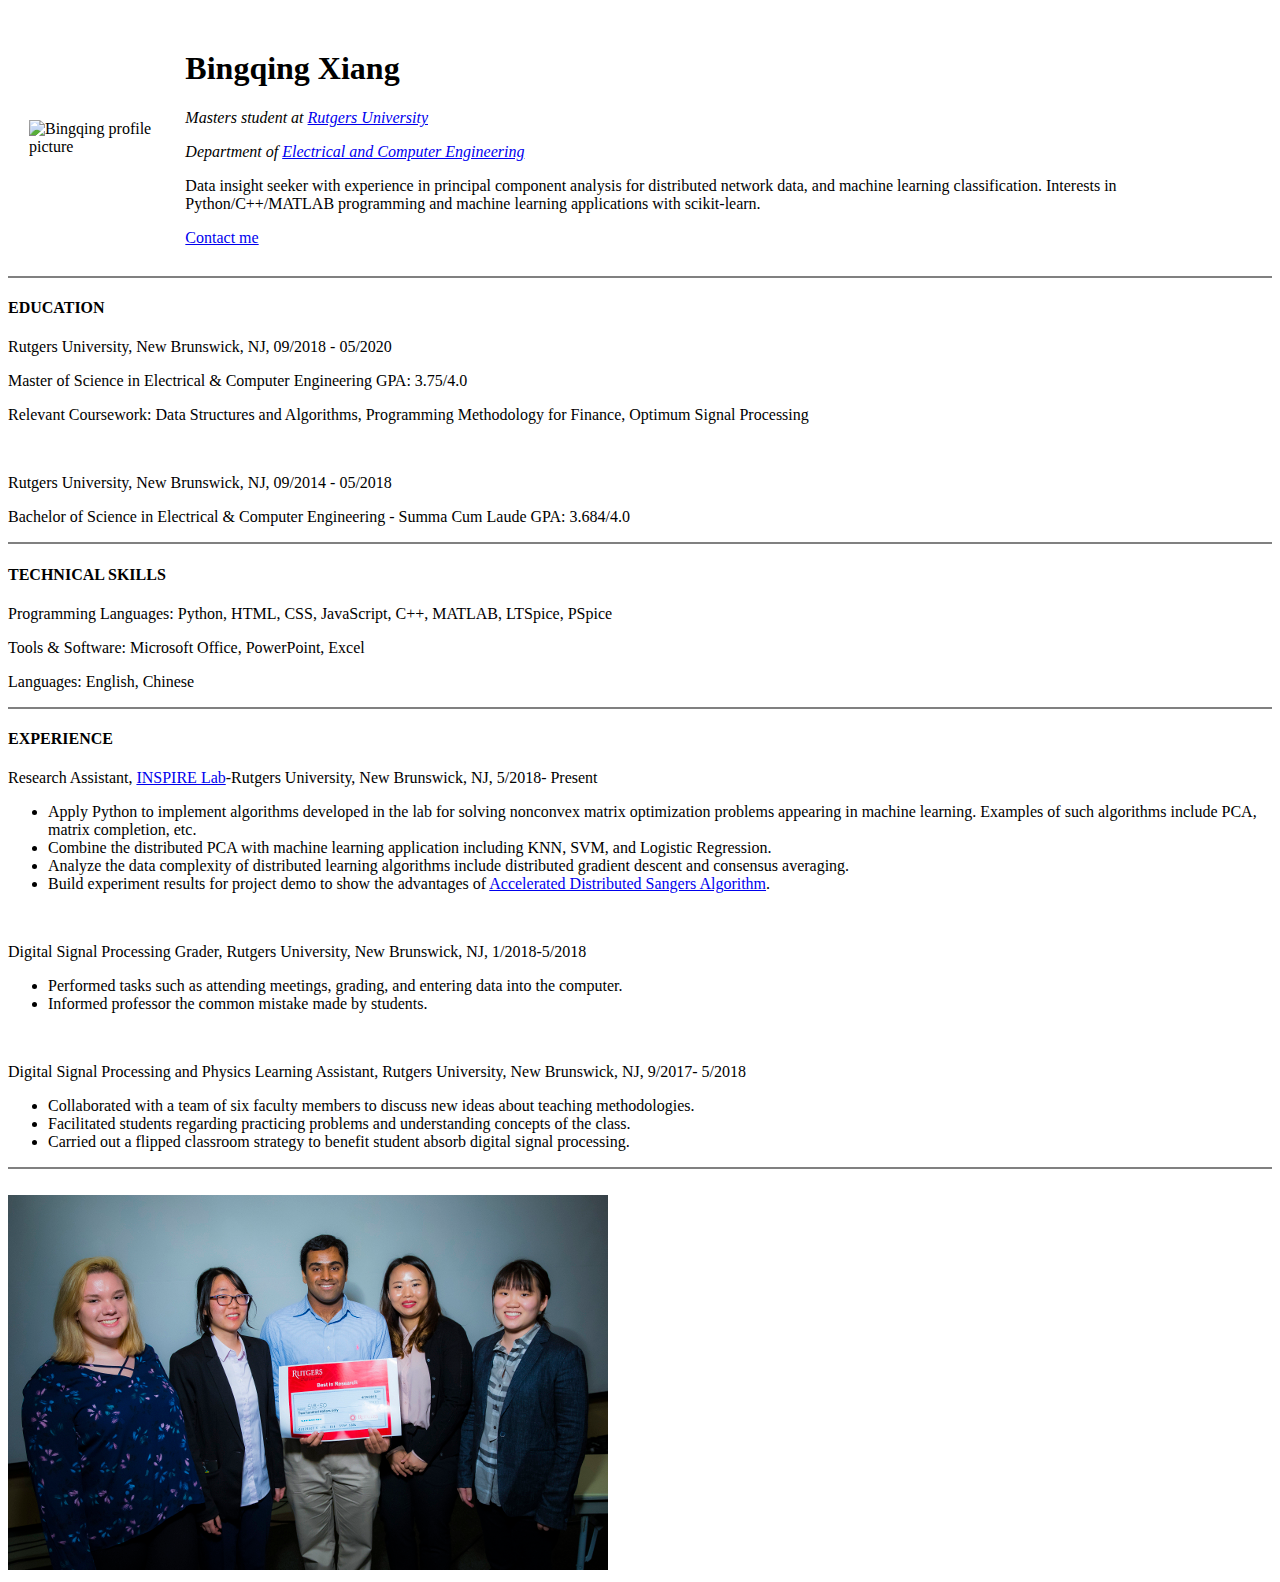
==== index.html @ 5eb1da76 "initial commit" ====
<!DOCTYPE html>
<html lang="en" dir="ltr">

<head>
  <meta charset="utf-8">
  <title>Bingqing Xiang</title>
</head>

<body>
  <table cellspacing="20">
    <tr>
      <td><img src="bq.jpg" alt="Bingqing profile picture"></td>
      <td>
        <h1>Bingqing Xiang</h1>
        <p><em>Masters student at <a href="https://www.rutgers.edu/">Rutgers University</a> </em></p>
        <p><em>Department of <a href="https://www.ece.rutgers.edu/">Electrical and Computer Engineering</a></em></p>
        <p>
          Data insight seeker with experience in principal component analysis for
          distributed network data, and machine learning classification. Interests
          in Python/C++/MATLAB programming and machine learning applications with
          scikit-learn.
        </p>
        <a href="Contact.html">Contact me</a>
      </td>
    </tr>
  </table>

  <hr size="2" noshade>

  <h4>EDUCATION</h4>
    <p>Rutgers University, New Brunswick, NJ, 09/2018 - 05/2020</p>
    <p>Master of Science in Electrical & Computer Engineering 							    GPA: 3.75/4.0</p>
    <p>Relevant Coursework: Data Structures and Algorithms, Programming Methodology for Finance, Optimum Signal Processing</p>
    <br>
    <p>Rutgers University, New Brunswick, NJ, 09/2014 - 05/2018</p>
    <p>Bachelor of Science in Electrical & Computer Engineering - Summa Cum Laude			                 GPA: 3.684/4.0</p>
  <hr size="2" noshade>
  <h4>TECHNICAL SKILLS</h4>

    <p>Programming Languages: Python, HTML, CSS, JavaScript, C++, MATLAB, LTSpice, PSpice</p>
    <p>Tools & Software: Microsoft Office, PowerPoint, Excel</p>
    <p>Languages: English, Chinese</p>

  <hr size="2" noshade>
  <h4>EXPERIENCE</h4>
    <p>Research Assistant, <a href="http://www.inspirelab.us/">INSPIRE Lab</a>-Rutgers University, New Brunswick, NJ, 5/2018- Present</p>
    <ul>
      <li>Apply Python to implement algorithms developed in the lab for solving nonconvex matrix optimization problems appearing in machine learning. Examples of such algorithms include PCA, matrix completion, etc.</li>
      <li>Combine the distributed PCA with machine learning application including KNN, SVM, and Logistic Regression.</li>
      <li>Analyze the data complexity of distributed learning algorithms include distributed gradient descent and consensus averaging.</li>
      <li>Build experiment results for project demo to show the advantages of <a href="https://ieeexplore.ieee.org/abstract/document/8683095">Accelerated Distributed Sangers Algorithm</a>.</li>
    </ul>
    <br>
    <p>Digital Signal Processing Grader, Rutgers University, New Brunswick, NJ, 1/2018-5/2018</p>
    <ul>
      <li>Performed tasks such as attending meetings, grading, and entering data into the computer.</li>
      <li>Informed professor the common mistake made by students.</li>
    </ul>
    <br>

    <p>Digital Signal Processing and Physics Learning Assistant, Rutgers University, New Brunswick, NJ, 9/2017- 5/2018</p>
    <ul>
      <li>Collaborated with a team of six faculty members to discuss new ideas about teaching methodologies.</li>
      <li>Facilitated students regarding practicing problems and understanding concepts of the class.</li>
      <li>Carried out a flipped classroom strategy to benefit student absorb digital signal processing.</li>
    </ul>
  <hr size="2" noshade>
  <br>
  <img src="honor.jpg" alt="BEST IN RESEARCH AWARD">


</body>

</html>
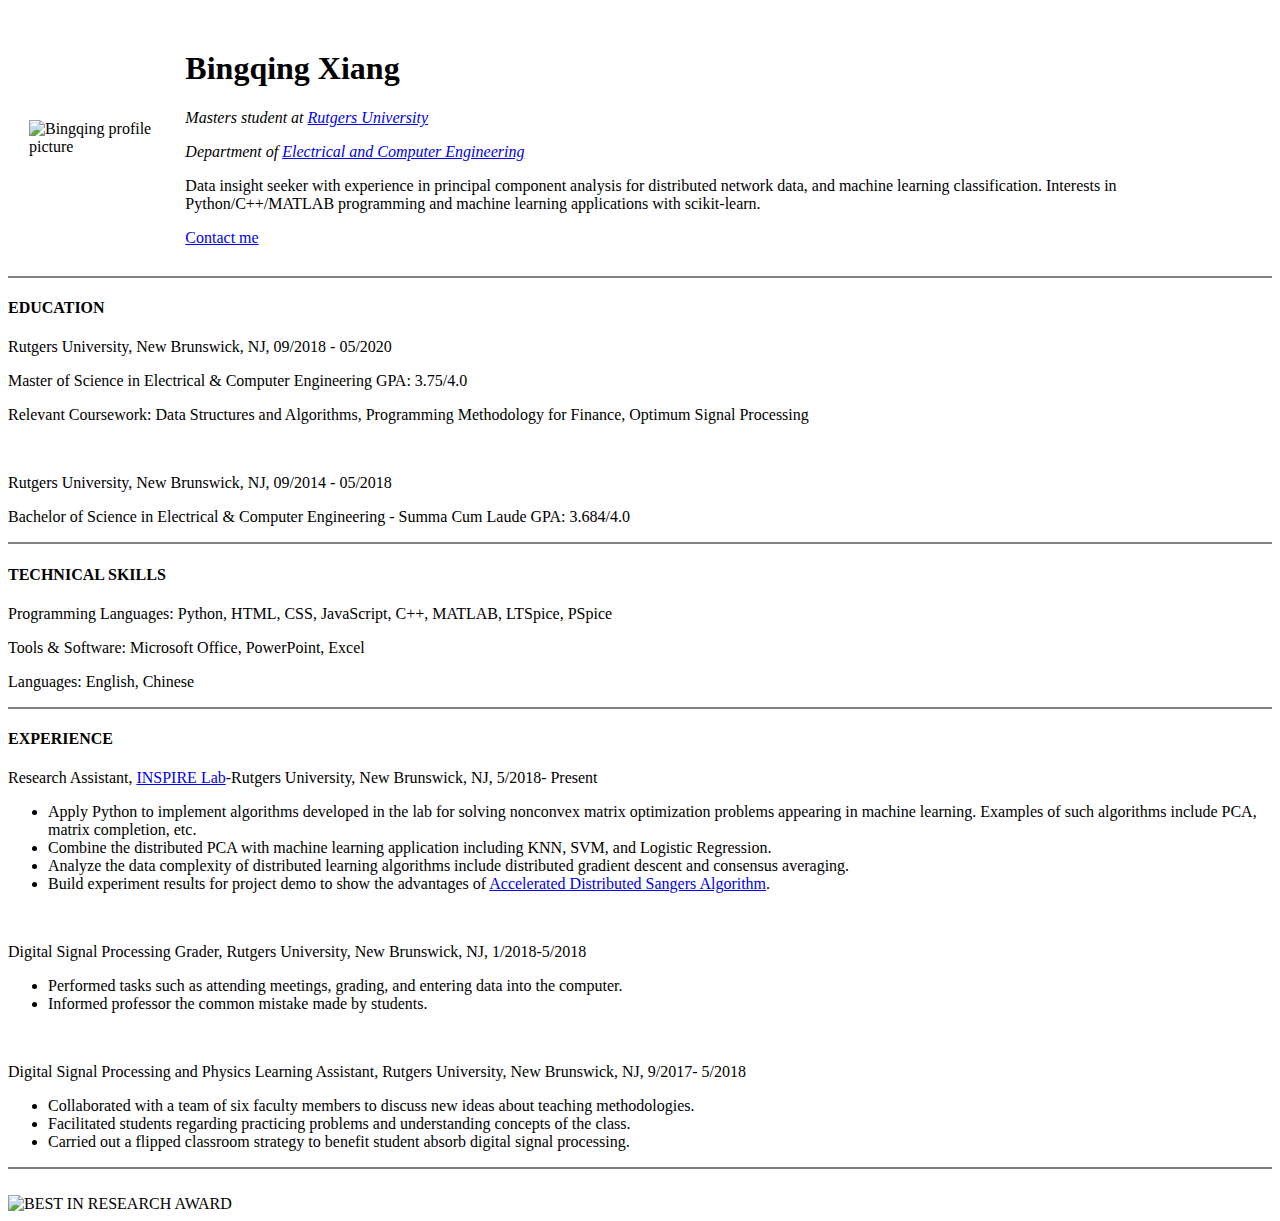
==== commit 824db107: "second commit" ====
--- a/index.html
+++ b/index.html
@@ -4,12 +4,13 @@
 <head>
   <meta charset="utf-8">
   <title>Bingqing Xiang</title>
+  <link rel="stylesheet" href="css/styles.css">
 </head>
 
 <body>
   <table cellspacing="20">
     <tr>
-      <td><img src="bq.jpg" alt="Bingqing profile picture"></td>
+      <td><img src="images/bq.jpg" alt="Bingqing profile picture"></td>
       <td>
         <h1>Bingqing Xiang</h1>
         <p><em>Masters student at <a href="https://www.rutgers.edu/">Rutgers University</a> </em></p>
@@ -28,45 +29,45 @@
   <hr size="2" noshade>
 
   <h4>EDUCATION</h4>
-    <p>Rutgers University, New Brunswick, NJ, 09/2018 - 05/2020</p>
-    <p>Master of Science in Electrical & Computer Engineering 							    GPA: 3.75/4.0</p>
-    <p>Relevant Coursework: Data Structures and Algorithms, Programming Methodology for Finance, Optimum Signal Processing</p>
-    <br>
-    <p>Rutgers University, New Brunswick, NJ, 09/2014 - 05/2018</p>
-    <p>Bachelor of Science in Electrical & Computer Engineering - Summa Cum Laude			                 GPA: 3.684/4.0</p>
+  <p>Rutgers University, New Brunswick, NJ, 09/2018 - 05/2020</p>
+  <p>Master of Science in Electrical & Computer Engineering GPA: 3.75/4.0</p>
+  <p>Relevant Coursework: Data Structures and Algorithms, Programming Methodology for Finance, Optimum Signal Processing</p>
+  <br>
+  <p>Rutgers University, New Brunswick, NJ, 09/2014 - 05/2018</p>
+  <p>Bachelor of Science in Electrical & Computer Engineering - Summa Cum Laude GPA: 3.684/4.0</p>
   <hr size="2" noshade>
   <h4>TECHNICAL SKILLS</h4>
 
-    <p>Programming Languages: Python, HTML, CSS, JavaScript, C++, MATLAB, LTSpice, PSpice</p>
-    <p>Tools & Software: Microsoft Office, PowerPoint, Excel</p>
-    <p>Languages: English, Chinese</p>
+  <p>Programming Languages: Python, HTML, CSS, JavaScript, C++, MATLAB, LTSpice, PSpice</p>
+  <p>Tools & Software: Microsoft Office, PowerPoint, Excel</p>
+  <p>Languages: English, Chinese</p>
 
   <hr size="2" noshade>
   <h4>EXPERIENCE</h4>
-    <p>Research Assistant, <a href="http://www.inspirelab.us/">INSPIRE Lab</a>-Rutgers University, New Brunswick, NJ, 5/2018- Present</p>
-    <ul>
-      <li>Apply Python to implement algorithms developed in the lab for solving nonconvex matrix optimization problems appearing in machine learning. Examples of such algorithms include PCA, matrix completion, etc.</li>
-      <li>Combine the distributed PCA with machine learning application including KNN, SVM, and Logistic Regression.</li>
-      <li>Analyze the data complexity of distributed learning algorithms include distributed gradient descent and consensus averaging.</li>
-      <li>Build experiment results for project demo to show the advantages of <a href="https://ieeexplore.ieee.org/abstract/document/8683095">Accelerated Distributed Sangers Algorithm</a>.</li>
-    </ul>
-    <br>
-    <p>Digital Signal Processing Grader, Rutgers University, New Brunswick, NJ, 1/2018-5/2018</p>
-    <ul>
-      <li>Performed tasks such as attending meetings, grading, and entering data into the computer.</li>
-      <li>Informed professor the common mistake made by students.</li>
-    </ul>
-    <br>
+  <p>Research Assistant, <a href="http://www.inspirelab.us/">INSPIRE Lab</a>-Rutgers University, New Brunswick, NJ, 5/2018- Present</p>
+  <ul>
+    <li>Apply Python to implement algorithms developed in the lab for solving nonconvex matrix optimization problems appearing in machine learning. Examples of such algorithms include PCA, matrix completion, etc.</li>
+    <li>Combine the distributed PCA with machine learning application including KNN, SVM, and Logistic Regression.</li>
+    <li>Analyze the data complexity of distributed learning algorithms include distributed gradient descent and consensus averaging.</li>
+    <li>Build experiment results for project demo to show the advantages of <a href="https://ieeexplore.ieee.org/abstract/document/8683095">Accelerated Distributed Sangers Algorithm</a>.</li>
+  </ul>
+  <br>
+  <p>Digital Signal Processing Grader, Rutgers University, New Brunswick, NJ, 1/2018-5/2018</p>
+  <ul>
+    <li>Performed tasks such as attending meetings, grading, and entering data into the computer.</li>
+    <li>Informed professor the common mistake made by students.</li>
+  </ul>
+  <br>
 
-    <p>Digital Signal Processing and Physics Learning Assistant, Rutgers University, New Brunswick, NJ, 9/2017- 5/2018</p>
-    <ul>
-      <li>Collaborated with a team of six faculty members to discuss new ideas about teaching methodologies.</li>
-      <li>Facilitated students regarding practicing problems and understanding concepts of the class.</li>
-      <li>Carried out a flipped classroom strategy to benefit student absorb digital signal processing.</li>
-    </ul>
+  <p>Digital Signal Processing and Physics Learning Assistant, Rutgers University, New Brunswick, NJ, 9/2017- 5/2018</p>
+  <ul>
+    <li>Collaborated with a team of six faculty members to discuss new ideas about teaching methodologies.</li>
+    <li>Facilitated students regarding practicing problems and understanding concepts of the class.</li>
+    <li>Carried out a flipped classroom strategy to benefit student absorb digital signal processing.</li>
+  </ul>
   <hr size="2" noshade>
   <br>
-  <img src="honor.jpg" alt="BEST IN RESEARCH AWARD">
+  <img src="images/honor.jpg" alt="BEST IN RESEARCH AWARD">
 
 
 </body>
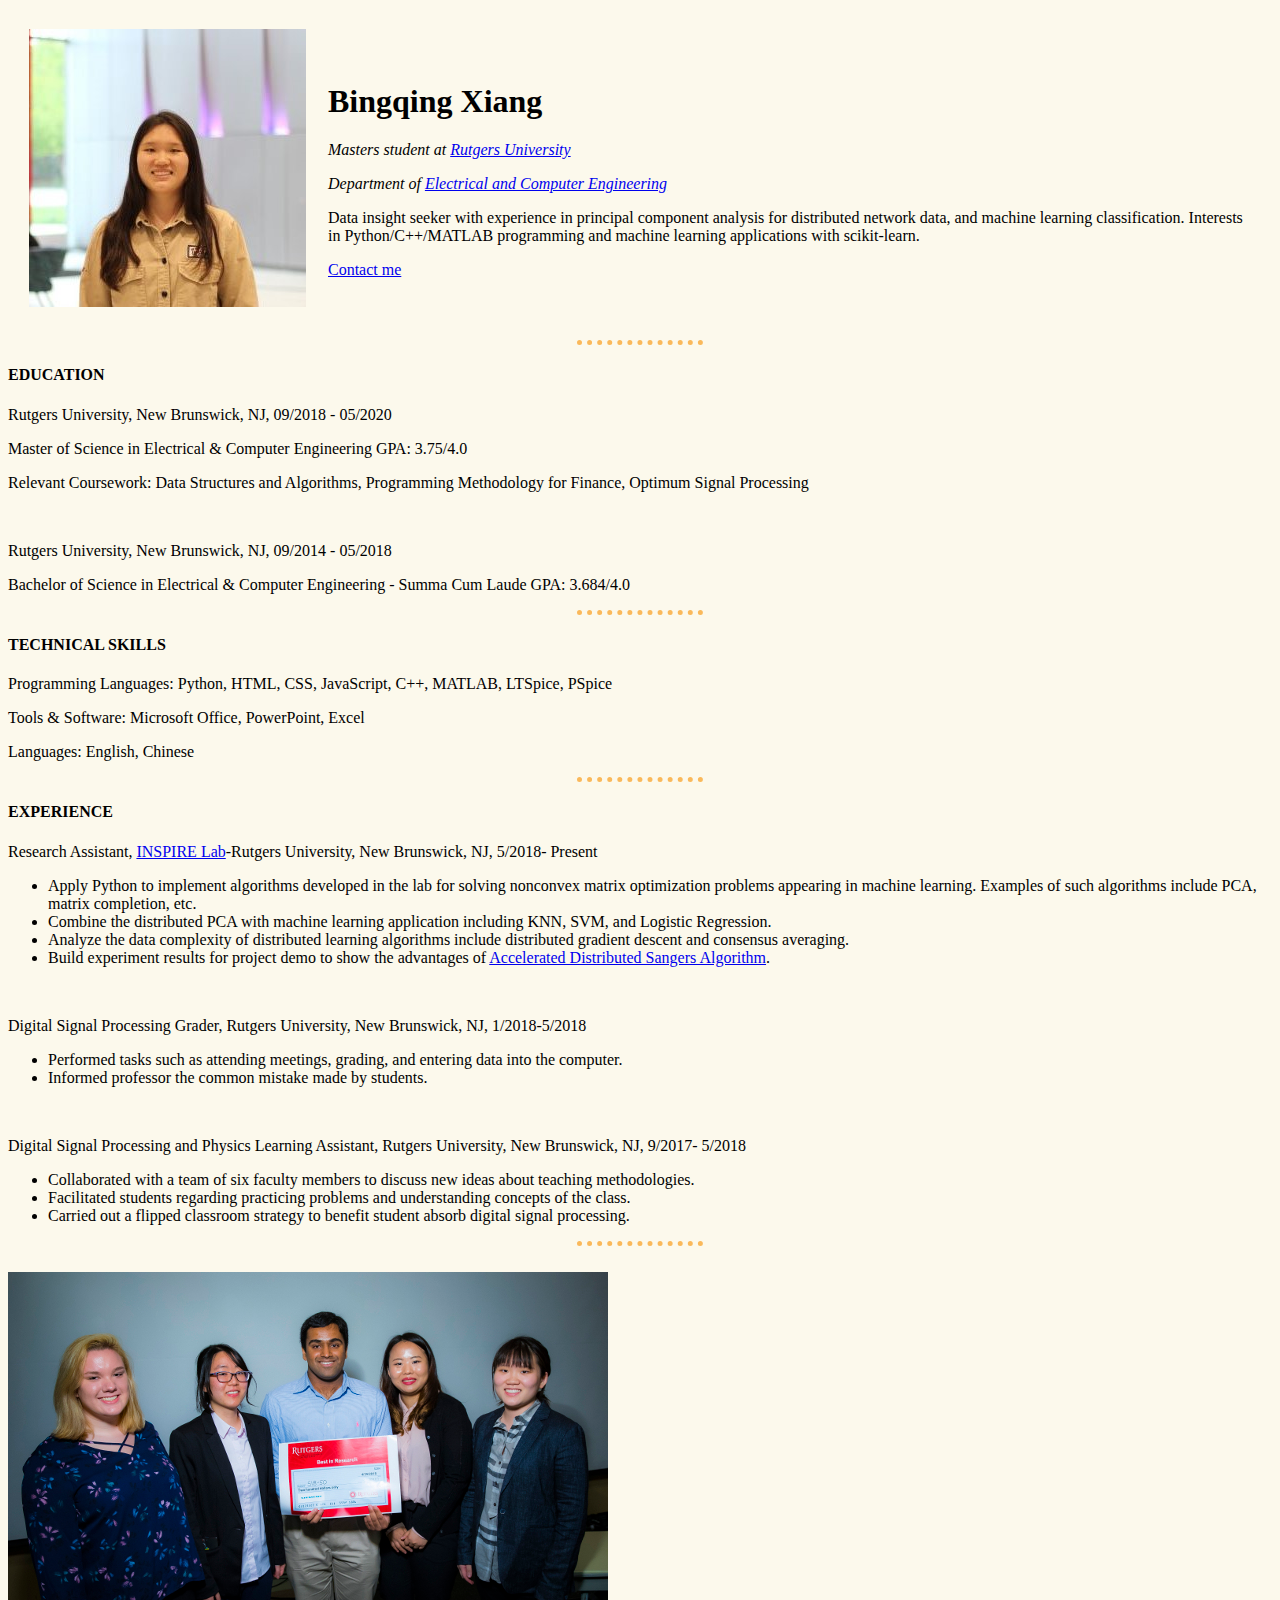
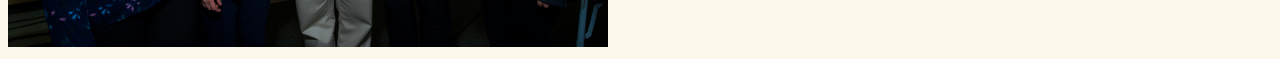
==== commit 0fe6b16e: "Add files via upload" ====
--- a/index.html
+++ b/index.html
@@ -4,13 +4,13 @@
 <head>
   <meta charset="utf-8">
   <title>Bingqing Xiang</title>
-  <link rel="stylesheet" href="css/styles.css">
+  <link rel="stylesheet" href="styles.css">
 </head>
 
 <body>
   <table cellspacing="20">
     <tr>
-      <td><img src="images/bq.jpg" alt="Bingqing profile picture"></td>
+      <td><img src="bq.jpg" alt="Bingqing profile picture"></td>
       <td>
         <h1>Bingqing Xiang</h1>
         <p><em>Masters student at <a href="https://www.rutgers.edu/">Rutgers University</a> </em></p>
@@ -67,7 +67,7 @@
   </ul>
   <hr size="2" noshade>
   <br>
-  <img src="images/honor.jpg" alt="BEST IN RESEARCH AWARD">
+  <img src="honor.jpg" alt="BEST IN RESEARCH AWARD">
 
 
 </body>
--- a/styles.css
+++ b/styles.css
@@ -0,0 +1,11 @@
+body {
+  background-color: #fcf9ec;
+}
+
+hr {
+  background-color: #fcf9ec;
+  border-style: dotted none none none;
+  border-color: #fab95b;
+  border-width: 5px;
+  width: 10%;
+}
